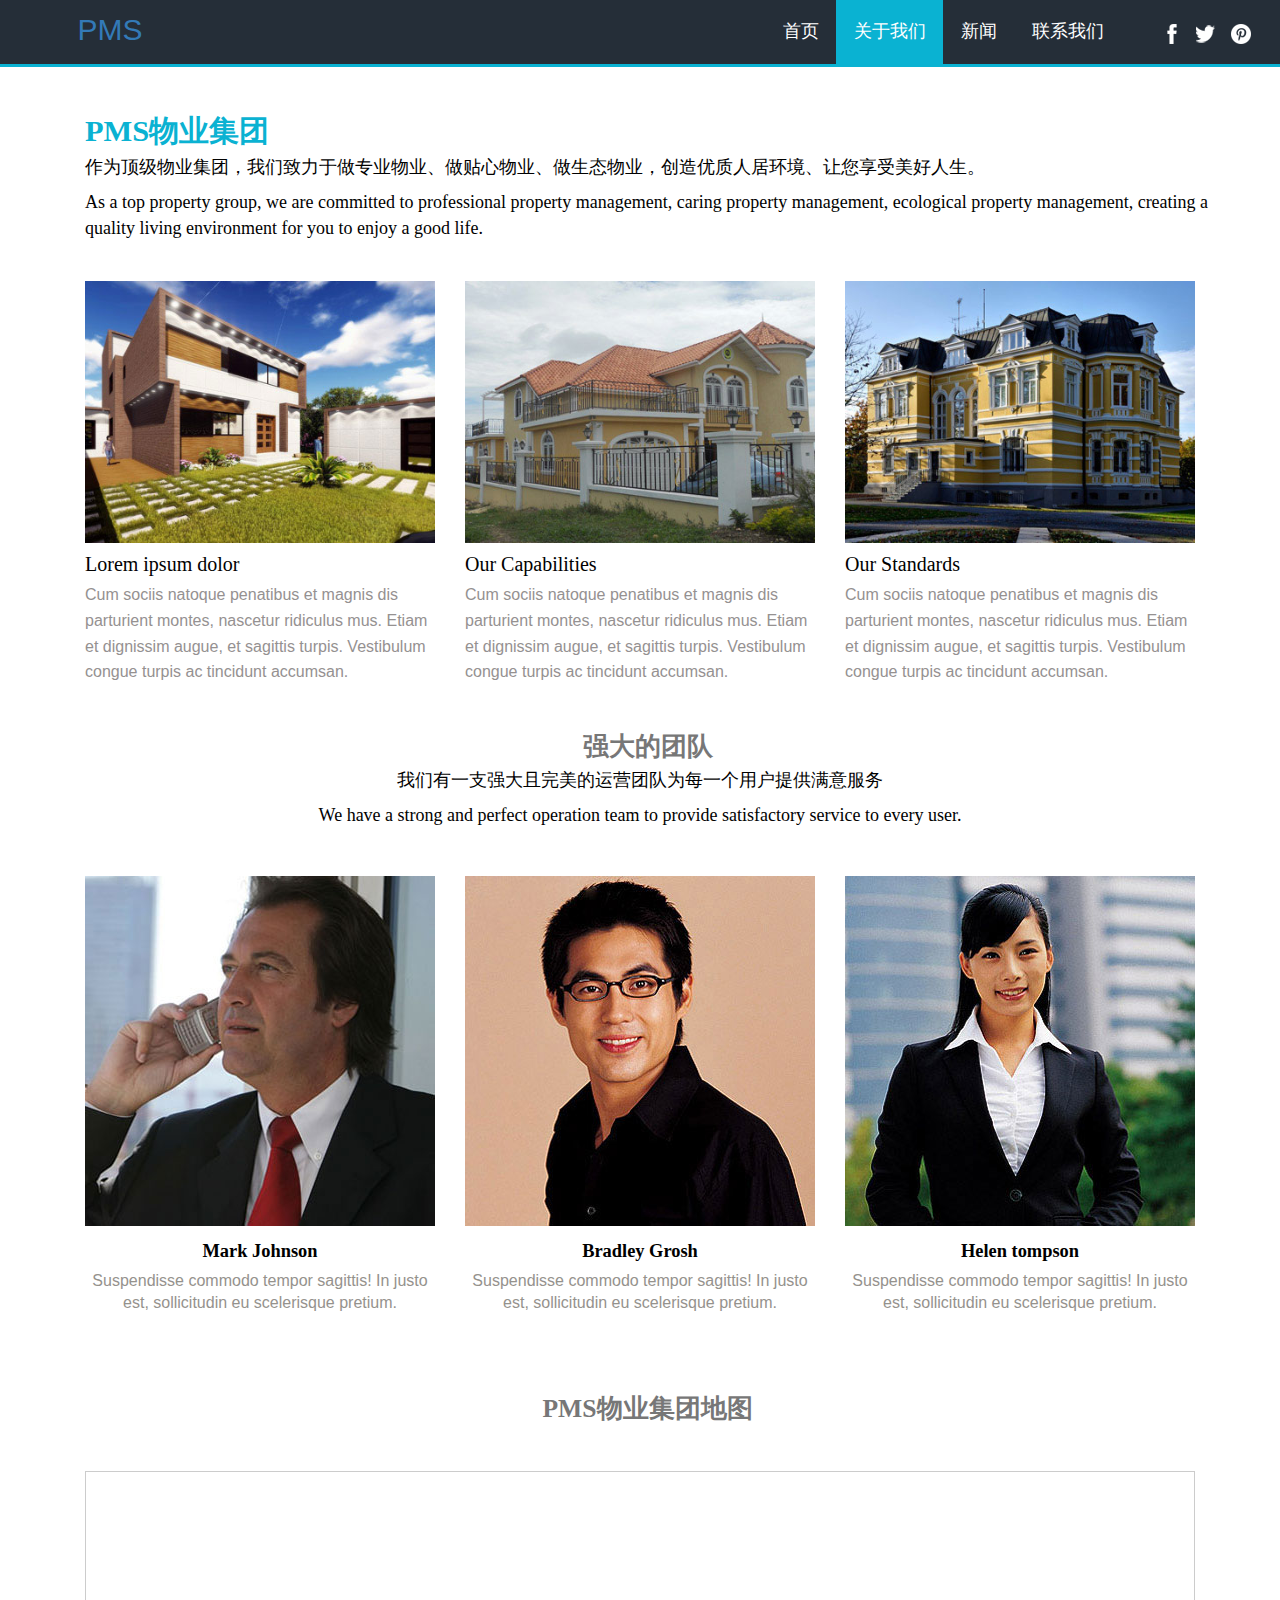
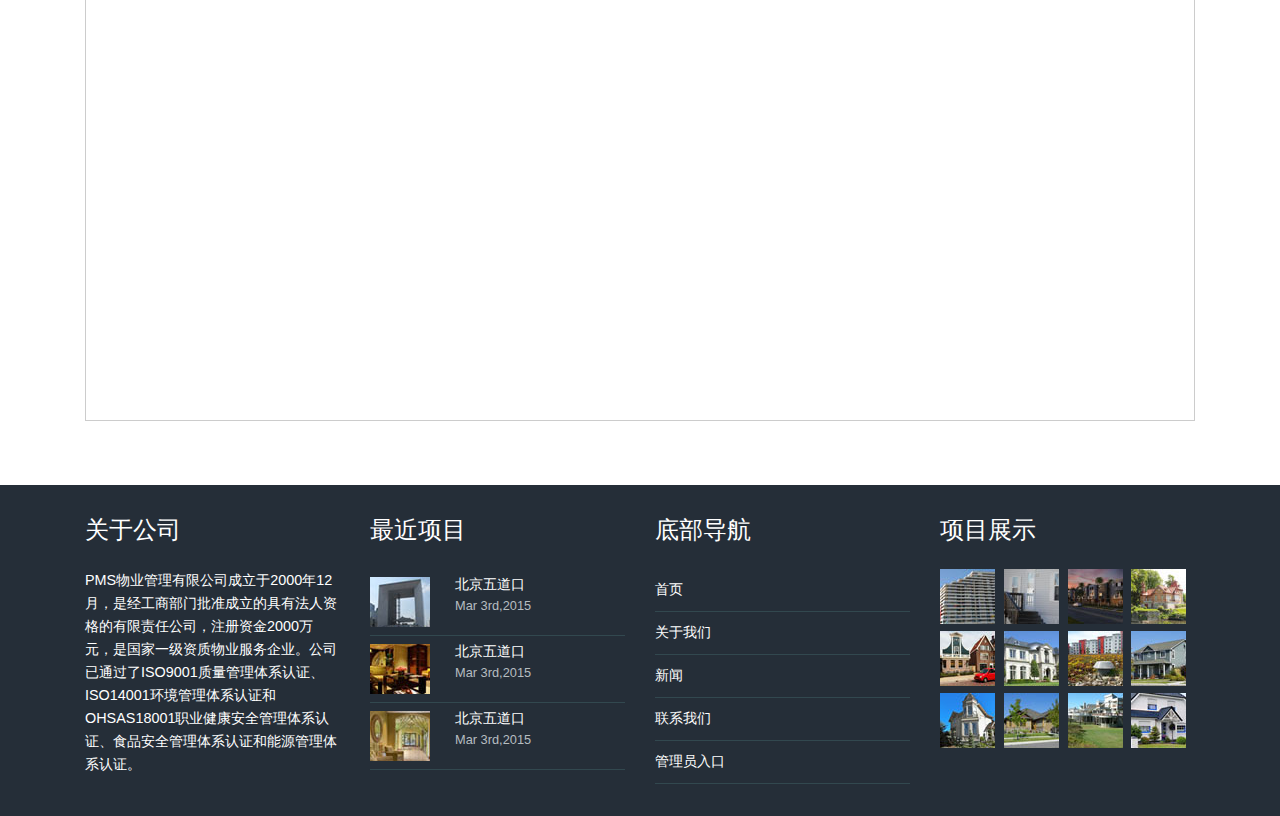
==== about.html @ 2207f685 "001" ====
<!DOCTYPE HTML>
<html>
<head>
<title>About</title>
<link href="css/bootstrap.css" rel="stylesheet" type="text/css" media="all">
<!-- jQuery (necessary for Bootstrap's JavaScript plugins) -->
<script src="js/jquery-1.11.0.min.js"></script>
<!-- Custom Theme files -->
<link href="css/style.css" rel="stylesheet" type="text/css" media="all"/>
<!-- Custom Theme files -->
<meta name="viewport" content="width=device-width, initial-scale=1">
<meta http-equiv="Content-Type" content="text/html; charset=utf-8" />
<script type="application/x-javascript"> addEventListener("load", function() { setTimeout(hideURLbar, 0); }, false); function hideURLbar(){ window.scrollTo(0,1); }>
</script>
<!-- start-smoth-scrolling -->
<script type="text/javascript" src="js/move-top.js"></script>
<script type="text/javascript" src="js/easing.js"></script>
<!--引用百度地图API-->

<script type="text/javascript" src="http://api.map.baidu.com/api?key=&v=1.1&services=true"></script>
	<script type="text/javascript">
			jQuery(document).ready(function($) {
				$(".scroll").click(function(event){		
					event.preventDefault();
					$('html,body').animate({scrollTop:$(this.hash).offset().top},1000);
				});
			});
	</script>
</head>
<body>
<!-- //end-smoth-scrolling -->
<!--header start here-->
<div class="header">
	<div class="container-fluid">
		<div class="header-main">
			<div class="logo">
				<a href="index.html"><h2>PMS</h2></a>
			</div>
			<div class="head-right">
				<div class="top-nav">
					<span class="menu"> <img src="images/icon.png" alt=""/></span>
					<ul class="res">
						<li><a href="index.html">首页</a></li>
						<li><a class="active" href="about.html">关于我们</a></li>
						<li><a href="blog.html">新闻</a></li>
						<li><a href="contact.html">联系我们</a></li>
						<div class="clearfix"> </div>
					</ul>
					<!-- script-for-menu -->
					<script>
                        $( "span.menu" ).click(function() {
                            $( "ul.res" ).slideToggle( 300, function() {
                                // Animation complete.
                            });
                        });
					</script>
					<!-- /script-for-menu -->
				</div>
				<div class="social">
					<ul >
						<li><a class="fa" href="#"> </a></li>
						<li><a class="tw" href="#"> </a></li>
						<li><a class="p" href="#"> </a></li>
					</ul>
				</div>
			</div>

			<div class="clearfix"> </div>
		</div>
	</div>
</div>
<!--header end here-->
<!--start-about-->
	<div class="about">
		<div class="container">
			<div class="about-main">
				<div class="about-top">
					<h3>PMS物业集团</h3>
					<h5>作为顶级物业集团，我们致力于做专业物业、做贴心物业、做生态物业，创造优质人居环境、让您享受美好人生。</h5>
					<h5>As a top property group, we are committed to professional property management, caring property management, ecological property management, creating a quality living environment for you to enjoy a good life.</h5>
					<p></p>
				</div>
				<div class="about-text">
					<div class="col-md-4 about-text-left">
						<a href="single.html"><img src="images/ultra.jpg" alt=""></a>
						<a href="single.html"><h5>Lorem ipsum dolor</h5></a>
						<p>Cum sociis natoque penatibus et magnis dis parturient montes, nascetur ridiculus mus. Etiam et dignissim augue, et sagittis turpis. Vestibulum congue turpis ac tincidunt accumsan.</p>
					</div>
					<div class="col-md-4 about-text-left">
						<a href="single.html"><img src="images/a2.jpg" alt=""></a>
						<a href="single.html"><h5>Our Capabilities</h5></a>
						<p>Cum sociis natoque penatibus et magnis dis parturient montes, nascetur ridiculus mus. Etiam et dignissim augue, et sagittis turpis. Vestibulum congue turpis ac tincidunt accumsan.</p>
					</div>
					<div class="col-md-4 about-text-left">
						<a href="single.html"><img src="images/a3.jpg" alt=""></a>
						<a href="single.html"><h5>Our Standards</h5></a>
						<p>Cum sociis natoque penatibus et magnis dis parturient montes, nascetur ridiculus mus. Etiam et dignissim augue, et sagittis turpis. Vestibulum congue turpis ac tincidunt accumsan.</p>
					</div>
					<div class="clearfix"> </div>
				</div>
			</div>
		</div>
	</div>
	<!--end-about-->
	<!--start-team-->
	<div class="team">
		<div class="container">
			<div class="team-main">
				<h3>强大的团队</h3>
				<h5>我们有一支强大且完美的运营团队为每一个用户提供满意服务</h5>
				<h5>We have a strong and perfect operation team to provide satisfactory service to every user.</h5>
				<div class="team-top">
					<div class="col-md-4 team-top-left">
						<img src="images/t1.jpg" src="">
						<div class="team-details">
							<h4>Mark Johnson</h4>
							<P>Suspendisse commodo tempor sagittis! In justo est, sollicitudin eu scelerisque pretium.</P>
						</div>
					</div>
					<div class="col-md-4 team-top-left">
						<img src="images/t2.jpg" src="">
						<div class="team-details">
							<h4>Bradley Grosh</h4>
							<P>Suspendisse commodo tempor sagittis! In justo est, sollicitudin eu scelerisque pretium.</P>
						</div>	
					</div>
					<div class="col-md-4 team-top-left">
						<img src="images/t3.jpg" src="">
						<div class="team-details">
							<h4>Helen tompson</h4>
							<P>Suspendisse commodo tempor sagittis! In justo est, sollicitudin eu scelerisque pretium.</P>							
						</div>	
					</div>
					<div class="clearfix"> </div>
				</div>
			</div>
		</div>
	</div>
	<!--end-team-->
<div class="team">
	<div class="container">
		<div class="team-main">
			<h3>PMS物业集团地图</h3>
			<div class="team-top">
				<div class="col-md-12 team-top-left">
					<!--百度地图容器-->
					<div style="width:100%;height:550px;border:#ccc solid 1px;" id="dituContent"></div>
<script type="text/javascript">
    //创建和初始化地图函数：
    function initMap(){
        createMap();//创建地图
        setMapEvent();//设置地图事件
        addMapControl();//向地图添加控件
    }

    //创建地图函数：
    function createMap(){
        var map = new BMap.Map("dituContent");
        //第1步：设置地图中心点，北京市
        var point = new BMap.Point(116.436946,39.930027);
        //第2步：初始化地图,设置中心点坐标和地图级别。
        map.centerAndZoom(point,17);
        //第3步：启用滚轮放大缩小
        window.map = map;//将map变量存储在全局
    }

    //地图事件设置函数：
    function setMapEvent(){

        map.enableScrollWheelZoom(true);
        //第4步：向地图中添加缩放控件
        map.setMapType(BMAP_PERSPECTIVE_MAP);     //修改地图类型为3D地图
        map.setCurrentCity("北京");
        var ctrlNav = new window.BMap.NavigationControl({
            anchor: BMAP_ANCHOR_TOP_LEFT,
            type: BMAP_NAVIGATION_CONTROL_LARGE
        });
        map.addControl(ctrlNav);
        //第5步：向地图中添加缩略图控件
        var ctrlOve = new window.BMap.OverviewMapControl({
            anchor: BMAP_ANCHOR_BOTTOM_RIGHT,
            isOpen: 1
        });
        map.addControl(ctrlOve);

        //第6步：向地图中添加比例尺控件
        var ctrlSca = new window.BMap.ScaleControl({
            anchor: BMAP_ANCHOR_BOTTOM_LEFT
        });
        map.addControl(ctrlSca);
        var markerArr = [
            { title: "名称：朝阳首府", point: "116.436946,39.930027", address: "北京市朝阳区朝阳首府", tel: "" },
            { title: "名称：烧酒胡同三号院", point: "116.436046,39.931827", address: "北京市朝阳区烧酒胡同三号院", tel: "" },
            { title: "名称：凯恒中心", point: "116.439246,39.929647", address: "北京市朝阳区凯恒中心", tel: "" },
        ];
        for (var i = 0; i < markerArr.length; i++) {
            var p0 = markerArr[i].point.split(",")[0];
            var p1 = markerArr[i].point.split(",")[1];
            var maker = addMarker(new window.BMap.Point(p0, p1), i);
            addInfoWindow(maker, markerArr[i], i);
        }
    }

    //地图控件添加函数：
    function addMapControl(){
        //向地图中添加缩放控件
        var ctrl_nav = new BMap.NavigationControl({anchor:BMAP_ANCHOR_TOP_LEFT,type:BMAP_NAVIGATION_CONTROL_LARGE});
        map.addControl(ctrl_nav);
        //向地图中添加缩略图控件
        var ctrl_ove = new BMap.OverviewMapControl({anchor:BMAP_ANCHOR_BOTTOM_RIGHT,isOpen:1});
        map.addControl(ctrl_ove);
        //向地图中添加比例尺控件
        var ctrl_sca = new BMap.ScaleControl({anchor:BMAP_ANCHOR_BOTTOM_LEFT});
        map.addControl(ctrl_sca);
    }
    function addMarker(point, index) {
        var myIcon = new BMap.Icon("http://api.map.baidu.com/img/markers.png",
            new BMap.Size(23, 25), {
                offset: new BMap.Size(10, 25),
                imageOffset: new BMap.Size(0, 0 - index * 25)
            });
        var marker = new BMap.Marker(point, { icon: myIcon });
        map.addOverlay(marker);
        return marker;
    }
    // 添加信息窗口
    function addInfoWindow(marker, poi) {
        //pop弹窗标题
        var title = '<div style="font-weight:bold;color:#CE5521;font-size:14px">' + poi.title + '</div>';
        //pop弹窗信息
        var html = [];
        html.push('<table cellspacing="0" style="table-layout:fixed;width:100%;font:12px arial,simsun,sans-serif"><tbody>');
        html.push('<tr>');
        html.push('<td style="vertical-align:top;line-height:16px;width:38px;white-space:nowrap;word-break:keep-all">地址:</td>');
        html.push('<td style="vertical-align:top;line-height:16px">' + poi.address + ' </td>');
        html.push('</tr>');
        html.push('</tbody></table>');
        var infoWindow = new BMap.InfoWindow(html.join(""), { title: title, width: 200 });

        var openInfoWinFun = function () {
            marker.openInfoWindow(infoWindow);
        };
        marker.addEventListener("click", openInfoWinFun);
        return openInfoWinFun;
    }
    initMap();//创建和初始化地图
</script>
				</div>
				<div class="clearfix"> </div>
			</div>
		</div>
	</div>
</div>
<!--footer start here-->
<div class="footer">
	<div class="container">
		<div class="footer-main">
			<div class="col-md-3 footer-grid">
				<h3>关于公司</h3>
				<p>PMS物业管理有限公司成立于2000年12月，是经工商部门批准成立的具有法人资格的有限责任公司，注册资金2000万元，是国家一级资质物业服务企业。公司已通过了ISO9001质量管理体系认证、ISO14001环境管理体系认证和OHSAS18001职业健康安全管理体系认证、食品安全管理体系认证和能源管理体系认证。</p>
			</div>
			<div class="col-md-3 footer-grid">
				<h3>最近项目</h3>
				<div class="ftr-sub-gd">
					<div class="col-md-4 ftr-gd2-img">
						<a href="#"><img src="images/s1.jpg" alt=""></a>
					</div>
					<div class="col-md-8 ftr-gd2-text">
						<a href="#"><h4>北京五道口</h4></a>
						<a href="#"><p>Mar 3rd,2015</p></a>
					</div>
					<div class="clearfix"> </div>
				</div>
				<div class="ftr-sub-gd">
					<div class="col-md-4 ftr-gd2-img">
						<a href="#"><img src="images/s2.jpg" alt=""></a>
					</div>
					<div class="col-md-8 ftr-gd2-text">
						<a href="#"><h4>北京五道口</h4></a>
						<a href="#"><p>Mar 3rd,2015</p></a>
					</div>
					<div class="clearfix"> </div>
				</div>
				<div class="ftr-sub-gd">
					<div class="col-md-4 ftr-gd2-img">
						<a href="#"><img src="images/s3.jpg" alt=""></a>
					</div>
					<div class="col-md-8 ftr-gd2-text">
						<a href="#"><h4>北京五道口</h4></a>
						<a href="#"><p>Mar 3rd,2015</p></a>
					</div>
					<div class="clearfix"> </div>
				</div>
			</div>
			<div class="col-md-3 footer-grid">
				<h3>底部导航</h3>
				<ul>
					<li><a href="index.html">首页</a></li>
					<li><a href="about.html">关于我们</a></li>
					<li><a href="blog.html">新闻</a></li>
					<li><a href="contact.html">联系我们</a></li>
					<li><a href="login.html">管理员入口</a></li>
				</ul>
			</div>
			<div class="col-md-3 footer-grid">
				<h3>项目展示</h3>
				<div class="ftr-gd4-img">
					<div class="col-md-3 ftr-gd4-1"><a href="#"><img src="images/f1.jpg" alt=""></a></div>
					<div class="col-md-3 ftr-gd4-1"><a href="#"><img src="images/f2.jpg" alt=""></a></div>
					<div class="col-md-3 ftr-gd4-1"><a href="#"><img src="images/f3.jpg" alt=""></a></div>
					<div class="col-md-3 ftr-gd4-1"><a href="#"><img src="images/f4.jpg" alt=""></a></div>
					<div class="clearfix"> </div>
				</div>
				<div class="ftr-gd4-img">
					<div class="col-md-3 ftr-gd4-1"><a href="#"><img src="images/f5.jpg" alt=""></a></div>
					<div class="col-md-3 ftr-gd4-1"><a href="#"><img src="images/f6.jpg" alt=""></a></div>
					<div class="col-md-3 ftr-gd4-1"><a href="#"><img src="images/f7.jpg" alt=""></a></div>
					<div class="col-md-3 ftr-gd4-1"><a href="#"><img src="images/f8.jpg" alt=""></a></div>
					<div class="clearfix"> </div>
				</div>
				<div class="ftr-gd4-img">
					<div class="col-md-3 ftr-gd4-1"><a href="#"><img src="images/f9.jpg" alt=""></a></div>
					<div class="col-md-3 ftr-gd4-1"><a href="#"><img src="images/f10.jpg" alt=""></a></div>
					<div class="col-md-3 ftr-gd4-1"><a href="#"><img src="images/f11.jpg" alt=""></a></div>
					<div class="col-md-3 ftr-gd4-1"><a href="#"><img src="images/f12.jpg" alt=""></a></div>
					<div class="clearfix"> </div>
				</div>
			</div>
			<div class="clearfix"> </div>
		</div>
	</div>
</div>
<!--footer end here-->
</body>
</html>
---- css/style.css ----
h4, h5, h6,
h1, h2, h3 {margin-top: 0;}
ul, ol {margin: 0;}
p {margin: 0;}
html, body{
  font-family: '微软雅黑 Light', sans-serif;
   font-size: 100%;
   background:#fff; 
}
a:hover {
  transition: 0.5s all;
  -webkit-transition: 0.5s all;
  -moz-transition: 0.5s all;
  -o-transition: 0.5s all;
}
/*--header start here--*/
.header {
  background: #252e38;
  border-bottom: 3px solid #0ab2d2;
}
.logo {
  float: left;

  margin: 0.8em 0em 0em 0em;
    padding-left: 5%;
}
.head-right {
  float: right;
  width: 40%;
}
.top-nav {
  float: left;
}
.top-nav ul {
	padding:0px;
  list-style: none;
}
.top-nav ul li {
  display: inline-block;
  float: left;
}
.top-nav ul li a {
  font-size: 1.1em;
  font-weight: 400;
  color: #fff;
  text-decoration: none;
  padding: 1.1em 1em;
  font-family: '微软雅黑 Light', serif;
  display:block;
}
.top-nav ul li a:hover,.top-nav ul li a.active{
	background:#0ab2d2;
}
span.menu{
	display:none;
}
.social {
  float: left;
}
.social ul {
  margin: 1.5em 0em 0em 0em;
  list-style: none;
}
.social ul li {
  display: inline-block;
  margin: 0px 10px 0px 0px;
}
.social ul li a {
  background: url(../images/social-sprit.png)no-repeat;
  width: 20px;
  height: 20px;
  display: inline-block;
}
.social ul li a.fa {
  background-position: 5px 0px;
}
.social ul li a.tw {
  background-position: -18px 0px;
}
.social ul li a.p {
  background-position: -39px 0px;
}
.social ul li a.fa:hover {
  background-position: 5px -25px;
}
.social ul li a.tw:hover {
  background-position: -18px -25px;
}
.social ul li a.p:hover {
  background-position: -39px -25px;
}
/*--search--*/
.search-box {
  position: relative;
  margin-top: 1.8em;
}
.sb-search {
  position: absolute;
  right: 0%;
  top: 0%;
  width: 0%;
  min-width: 42px;
  height: 40px;
  float: right;
  overflow: hidden;
  -webkit-transition: width 0.3s;
  -moz-transition: width 0.3s;
  transition: width 0.3s;
  -webkit-backface-visibility: hidden;
  z-index: 999;
}
.sb-search-input {
  position: absolute;
  top: 2.5px;
  right: 6px;
  border: none;
  outline: none;
  background: #0ab2d2;
  width: 85%;
  height: 35px;
  margin: 0;
  z-index: 10;
  padding: 5px 15px;
  font-size: 13px;
  color: #ffffff;
  border-radius: 50px;
  -webkit-border-radius: 50px;
	-moz-border-radius: 50px;
	-o-border-radius: 50px;
  font-family: 'Lora', serif;
}
.sb-search-input::-webkit-input-placeholder {
	color: #ffffff;
}
.sb-search-input:-moz-placeholder {
	color: #ffffff;
}
.sb-search-input::-moz-placeholder {
	color: #efb480;
}
.sb-search-input:-ms-input-placeholder {
	color: #ffffff;
}
.sb-icon-search,.sb-search-submit  {
	width:30px;
	height:40px;
	display: block;
	position: absolute;
	right: 5px;
    top: -22%;
	padding: 0;
	margin: 0;
	line-height:71px;
	text-align: center;
	cursor: pointer;
}
.sb-search-submit {
	background: url('../images/search.png') no-repeat -7px 10px;
	-ms-filter: "progid:DXImageTransform.Microsoft.Alpha(Opacity=0)"; /* IE 8 */
    filter: alpha(opacity=0); /* IE 5-7 */
    color: transparent;
	border: none;
	outline: none;
	z-index: -1;
	-webkit-appearance: none;
}
.sb-icon-search {
    background:url('../images/search.png') no-repeat 3px 10px;
	z-index: 90;
	width: 40px;
	height: 51px;
	border-radius: 50px;
}
/* Open state */
.sb-search.sb-search-open,.no-js .sb-search {
	width:35%;
}
.sb-search.sb-search-open .sb-icon-search,.no-js .sb-search .sb-icon-search {
	background:  url('../images/search.png') no-repeat 3px 10px;
	color: #fff;
	z-index: 11;
}
.sb-search.sb-search-open .sb-search-submit,.no-js .sb-search .sb-search-submit {
	z-index: 90;
}
.copyrights{text-indent:-9999px;height:0;line-height:0;font-size:0;overflow:hidden;}
/*--search--*/
/*--header end here--*/
/*--banner start here--*/
.banner {
  background: url(../images/ban.jpg)no-repeat;
  min-height: 700px;
  background-size: cover;
}
.banner-main {
  padding: 14em 0em 0em 0em;
  text-align: center;
  position: relative;
}
.banner-main h3 {
  font-size: 4em;
  font-weight: 500;
  color: #fff;
  font-family: '微软雅黑 Light', serif;
}
.banner-main p {
  font-size: 1.8em;
  font-weight: 600;
  color: #0ab2d2;
  font-family: 'Lora', serif;
  font-style: italic;
}
.bann-btn {
  float:center;
  margin: 2em 0em 0em 0em;
}
.bann-btn a {
  background: #0ab2d2;
  font-size: 1em;
  color: #fff;
  padding: 0.5em 1.5em;
  border-radius: 6px;
  -webkit-border-radius: 6px;
	-moz-border-radius: 6px;
	-o-border-radius: 6px;
  text-decoration: none;
  font-family: 'Lora', serif;
}
.bann-btn a:hover {
	background:#ffffff;
	color:#000;
}
.banner-strip {
  background: #0ab2d2;
  padding: 1.5em 0em 1.5em 0em;
}
.banner-strip h3 {
  font-size: 1.5em;
  font-weight: 400;
  color: #fff;
  display: inline-block;
  float: left;
  font-family: 'Lora', serif;
  margin: 0.2em 0em 0em 0em;
}
.bann-strip-btn {
  float: right;
}
.bann-strip-btn a {
  background: #252e38;
  font-size: 1em;
  color: #fff;
  padding: 0.5em 1.5em;
  border-radius: 6px;
  -webkit-border-radius: 6px;
	-moz-border-radius: 6px;
	-o-border-radius: 6px;
  text-decoration: none;
  font-family: 'Lora', serif;
}
.bann-strip-btn a:hover {
	background:#ffffff;
	color:#000;
}
/*--- slider-css --*/
.slider {
	position: relative;
}
.rslides {
  position: relative;
  list-style: none;
  overflow: hidden;
  width: 100%;
  padding: 0;
  margin: 0;
  }
.rslides li {
  -webkit-backface-visibility: hidden;
  position: absolute;
  display: none;
  width: 100%;
  left: 0;
  top: 0;
  }
.rslides li:first-child {
  position: relative;
  display: block;
  float: left;
  }
.rslides img {
  display: block;
  height: auto;
  float: left;
  width: 100%;
  border: 0;
  }


span.bg-small {
	background: rgba(0, 0, 0, 0.39);
	display: block;
	width: 40%;
	height: 48px;
	position: absolute;
	top: 83px;
	left: -40px;
}
span.bg-large {
	background: rgba(0, 0, 0, 0.39);
	display: block;
	width: 60%;
	height: 70px;
	position: absolute;
	top: 194px;
	left: -40px;
}

a.morebtn{
	background:#3D3D3D;
	padding:0.8em 0;
	display:block;
	font-size:0.875em;
	text-transform:uppercase;
	color:#FFF;
	width:20%;
	margin:0 auto;
	transition:0.5s all ease;
	-webkit-transition:0.5s all ease;
	-moz-transition:0.5s all ease;
	-o-transition:0.5s all ease;
	-ms-transition:0.5s all ease;
}
a.morebtn:hover{
	background:#585686;
}
.callbacks_nav {
    position: absolute;
  -webkit-tap-highlight-color: rgba(0,0,0,0);
  top: 85.5%;
  left: -15%;
  opacity: 0.7;
  z-index: 3;
  text-indent: -9999px;
  overflow: hidden;
  text-decoration: none;
  height: 48px;
  width: 45px;
  background: url("../images/4.png") no-repeat left top;
  margin-top: -45px;
  border-radius: 100%;
}
.callbacks_nav.next {
  left: auto;
background:url("../images/3.png") no-repeat left top;
  right: -15%;
 }
/*--banner end here--*/
/*--banner strip start here--*/
/* Shutter Out Horizontal */
.hvr-shutter-out-horizontal {
  display: inline-block;
  vertical-align: middle;
  -webkit-transform: translateZ(0);
  transform: translateZ(0);
  -webkit-backface-visibility: hidden;
  backface-visibility: hidden;
  position: relative;
  -webkit-transition-property: color;
  transition-property: color;
  -webkit-transition-duration: 0.3s;
  transition-duration: 0.3s;
}
.hvr-shutter-out-horizontal:before {
  content: "";
  position: absolute;
  z-index: -1;
  top: 0;
  bottom: 0;
  left: 0;
  right: 0;
  background: #fff;
  border-radius: 5px;
  -webkit-transform: scaleX(0);
  transform: scaleX(0);
  -webkit-transform-origin: 50%;
  transform-origin: 50%;
  -webkit-transition-property: transform;
  transition-property: transform;
  -webkit-transition-duration: 0.3s;
  transition-duration: 0.3s;
  -webkit-transition-timing-function: ease-out;
  transition-timing-function: ease-out;
}
.hvr-shutter-out-horizontal:hover, .hvr-shutter-out-horizontal:focus, .hvr-shutter-out-horizontal:active {
  color: white;
}
.hvr-shutter-out-horizontal:hover:before, .hvr-shutter-out-horizontal:focus:before, .hvr-shutter-out-horizontal:active:before {
  -webkit-transform: scaleX(1);
  transform: scaleX(1);
}
/*--banner strip end here--*/
/*--services start here--*/
.services-top {
  text-align: center;
  padding: 2em 0em 0em 0em;
}
.row {
  padding: 2em 0em 0em 0em;
  border-bottom: 1px solid #e1e1e1;
}
.thumbnail {
  border: none;
  padding: 0px;
}
.thumbnail .caption {
  padding: 0px;
  color: #333;
}
.caption p {
  margin: 0em 0 0.5em 0;
  color: #95928d;
  font-size: 16px;
}
.caption a h3 {
  color: #000;
  margin: 0.4em 0em 0.25em 0em;
  font-size: 20px;
  font-weight: 700;
  line-height: 1em;
  font-family: 'Lora', serif;
  text-decoration:none;
}
.caption a {
	text-decoration:none;
}
.caption h3:hover {
	color: #0ab2d2;
}
.services-top h3 {
  font-size: 2em;
  font-weight: 600;
  color: #484848;
  margin: 0px 0px 0px 0px;
 font-family: 'Lora', serif;
}
.services-top p {
  font-size: 1.2em;
  font-weight: 400;
  color: #95928d;
  font-family: 'Lora', serif;
  font-style: italic;
}
/*--services end here--*/
/*--features start here--*/
.features {
  padding: 2.5em 0em 3em 0em;
}
.features-top {
  text-align: center;
  padding: 0em 0em 3em 0em;
}
.features-top h3 {
  font-size: 2em;
  font-weight: 600;
  color: #484848;
  margin: 0px 0px 0px 0px;
  font-family: 'Lora', serif;
}
.features-top p {
  font-size: 1.2em;
  font-weight: 400;
  color: #95928d;
  font-family: 'Lora', serif;
  font-style: italic;
}
.featu-right {
  padding: 1.5em 0em 0em 0em;
}
.featu-right h3 {
  font-size: 1.5em;
  font-weight: 500;
  color: #000;
  margin: 0px 0px 7px 0px;
  font-family: 'Lora', serif
}
.featu-right p {
  font-size: 1em;
  font-weight: 400;
  color: #95928d;
  line-height: 1.6em;
}
.featu-btn {
  margin: 1em 0em 0em 0em;
}
.featu-btn  a {
  font-size: 1.1em;
  font-weight: 400;
  color: #0ab2d2;
  text-decoration: underline;
}
.featu-btn  a:hover {
  color: #777;	
   text-decoration: none;
}
/*--features end here--*/
/*--effect start here--*/
.effet-main {
  padding: 2em 0em 2em 0em;
  border-bottom: 1px solid #e1e1e1;
  border-top: 1px solid #e1e1e1;
}
.effec-top {
  text-align: center;
  padding: 0em 0em 3em 0em;
}
.effec-top h3 {
  font-size: 2em;
  font-weight: 600;
  color: #484848;
  margin: 0px 0px 0px 0px;
  font-family: 'Lora', serif;
}
.effec-top p {
  font-size: 1.2em;
  font-weight: 400;
  color: #95928d;
  font-family: 'Lora', serif;
  font-style: italic;
}
.effec-left {
  padding: 1.5em 0em 0em 0em;
}
.effec-left h3 {
  font-size: 1.5em;
  font-weight: 500;
  color: #000;
  margin: 0px 0px 7px 0px;
  font-family: 'Lora', serif
}
.effec-left p {
  font-size: 1em;
  font-weight: 400;
  color: #95928d;
  line-height: 1.6em;
}
.effec-btn a {
  font-size: 1.1em;
  font-weight: 400;
  color: #0ab2d2;
  text-decoration: underline;
}
.effec-btn a:hover {
  color: #777;
  text-decoration: none;
}
.effec-btn {
  margin: 1em 0em 0em 0em;
}
/*--effect end here--*/
/*--project start here--*/
.project-top {
  text-align: center;
  padding: 0em 0em 3em 0em;
}
.project-top h3 {
  font-size: 2em;
  font-weight: 600;
  color: #484848;
  margin: 0px 0px 0px 0px;
  font-family: 'Lora', serif;
}
.project-top p {
  font-size: 1.2em;
  font-weight: 400;
  color: #95928d;
  font-family: 'Lora', serif;
  font-style: italic;
}
.project-main {
  padding: 2em 0em 2em 0em;
  border-bottom: 1px solid #e1e1e1;
}
.project-details {
  text-align: center;
}
.project-details h4 {
  font-size: 1.2em;
  font-weight: 400;
  color: #000;
  margin: 6px 0px 5px 0px;
}
.project-details p {
  font-size: 1em;
  font-weight: 400;
  color: #95928d;
}
/*--light-box--*/
.project-eff:hover span.rollover1 {
	background: url(../images/plus.png) center no-repeat rgba(11, 10, 9, 0.66);
	cursor: pointer;
	height: 250px;
	width: 255px;
	display: block;
	position: absolute;
	z-index: -9999px;
	-webkit-transition: all 0.3s ease-out;
	-moz-transition: all 0.3s ease-out;
	-ms-transition: all 0.3s ease-out;
	-o-transition: all 0.3s ease-out;
	transition: all 0.3s ease-out;
}

.project-eff{
	-webkit-transition: all 0.3s ease-out;
	-moz-transition: all 0.3s ease-out;
	-ms-transition: all 0.3s ease-out;
	-o-transition: all 0.3s ease-out;
	transition: all 0.3s ease-out;
	position:relative;
}

/*--project end here--*/
/*--clients start here--*/
.clients-main {
  padding: 2em 0em 4em 0em;
}
.clients-top {
  text-align: center;
  padding: 0em 0em 3em 0em;
}
.clients-top  h3 {
  font-size: 2em;
  font-weight: 600;
  color: #484848;
  margin: 0px 0px 0px 0px;
  font-family: 'Lora', serif;
}
.clients-top p {
  font-size: 1.2em;
  font-weight: 400;
  color: #95928d;
  font-family: 'Lora', serif;
  font-style: italic;
}
span.clien-hding {
  font-weight: 400;
  font-size: 1em;
}
span.heart-beet {
  background:#95928d;
  width: 370px;
  height: 1px;
  display: inline-block;
  margin: 15px 0px 5px 0px;
}
.clients-bottom {
  text-align: center;
}
.clients-bottom p{
	font-size:1em;
	font-weight:400;
	color: #95928d;
	line-height:1.6em;
	width:80%;
	margin:0 auto;
}
.clients-bottom h4 {
  font-size: 1.2em;
  font-weight: 600;
  color: #000;
  margin: 0px;
  font-family: 'Lora', serif;
}
/**--**/
.slider1 {
	position: relative;
}
.rslides1 {
  position: relative;
  list-style: none;
  overflow: hidden;
  width: 100%;
  padding: 0;
  margin: 0;
  }
.rslides1 li {
  -webkit-backface-visibility: hidden;
  position: absolute;
  display: none;
  width: 100%;
  left: 0;
  top: 0;
  }
.rslides1 li:first-child {
  position: relative;
  display: block;
  float: left;
  }
.rslides1 img {
  display: block;
  height: auto;
  float: left;
  width: 100%;
  border: 0;
  }
.callbacks_tabs a:after {
	content: "\f111";
	font-size: 0;
	font-family: FontAwesome;
	visibility: visible;
	display: block;
	height: 18px;
	width: 18px;
	display: inline-block;
	border: 2px solid #fff;
	border-radius: 19px;
}
.callbacks_tabs a:before {
	content: "\f111";
	font-size: 0;
	font-family: FontAwesome;
	visibility: visible;
	display: block;
	height: 17px;
	width: 1.5px;
	background: #FFF;
	position: absolute;
	left: 57px;
}
.callbacks_here a:after{
	background:#A67C52;
}
.callbacks_tabs li:nth-child(1) a:before{
	content:none;
}
.callbacks_tabs a{
	visibility:hidden;
}
.callbacks_tabs li{
	display:block;
}
ul.callbacks_tabs.callbacks1_tabs {
	position: absolute;
	bottom: 14px;
	z-index: 999;
	right:19px;
	top:300px;
}
/*--clients end here--*/
/*--purchase start here--*/
.purchase-left h3 {
  font-size: 1.5em;
  font-weight: 600;
  color: #fff;
  margin: 0px 0px 5px 0px;
}
.purchase {
  background: #0ab2d2;
  padding: 2em 0em 2em 0em;
}
/*--
.purchase-left a p {
  font-size: 1.2em;
  font-weight: 400;
  color: #fff;
  font-style: italic;
  font-family: 'Lora', serif;
  text-decoration: underline;
}
**/
.purchase-left a{
  font-size: 1.2em;
  font-weight: 400;
  color: #fff;
  font-style: italic;
  font-family: 'Lora', serif;
  text-decoration: underline;
}
.purchase-left a:hover{
 text-decoration:none;
}
.purchase-left {
  float: left;
}
.purchase-right a {
  background: #252e38;
  font-size: 1em;
  color: #fff;
  padding: 0.5em 1.5em;
  border-radius: 5px;
  -webkit-border-radius: 5px;
	-moz-border-radius: 5px;
	-o-border-radius: 5px;
  text-decoration: none;
  font-family: 'Lora', serif;
}
.purchase-right a:hover {
  background: #fff;
  color:#000;
  text-decoration: none;
}
.purchase-right {
  float: right;
  margin: 1em 0em 0em 0em;
}
/*--purchase end here--*/
/*--footer start here--*/
.footer {
  background: #252e38;
}
.footer-main {
  padding: 2em 0em 2em 0em;
}
.footer-grid h3 {
  font-size: 1.5em;
  font-weight: 400;
  color: #fff;
  margin: 0px 0px 25px 0px;
}
.footer-grid  p {
  font-size: 0.9em;
  font-weight: 400;
  color: #fff;
  line-height: 1.6em;
}
.footer-grid a p {
  font-size: 0.8em;
  font-weight: 400;
  color: #b6bdc0;
  line-height: 1.6em;
  text-decoration:none;
}
.footer-grid a p:hover {
	color:#fff
}
.ftr-sub-gd {
  padding: 0.5em 0em 0.5em 0em;
  border-bottom: 1px solid #32484f;
}
.ftr-gd2-img {
  padding: 0px;
}
.ftr-gd2-text h4 {
  font-size: 0.9em;
  font-weight: 400;
  color: #fff;
  margin: 0px 0px 3px 0px;
}
.ftr-gd2-text a:hover{
  text-decoration:none;
}
.ftr-gd2-text h4:hover {
   color: #0ab2d2;
}
.ftr-gd2-text {
  padding: 0px;
}
.footer-grid ul {
  padding: 0px;
  list-style:none;
}
.footer-grid ul li {
  display: block;
  padding: 0.6em 0em 0.6em 0em;
  border-bottom: 1px solid #32484f;
}
.footer-grid ul li  a {
  font-size: 0.9em;
  font-weight: 400;
  color: #fff;
  margin: 0px;
}
.footer-grid ul li  a:hover {
  text-decoration:none;
   color: #0ab2d2;
}
.ftr-gd4-1 {
  padding: 0px;
}
.ftr-gd4-img {
  margin: 0px 0px 7px 0px;
}
/*--footer end here--*/
/*--copy right start here--*/
.copy-left {
  float: left;
}
.copy-right {
  float: right;
}
.copy-right ul {
  padding: 0px;
  list-style:none;
}
.copy-right ul li {
  display: inline-block;
  margin: 0px 5px 0px 5px;
}
.copy-right ul li a {
  font-size: 1em;
  font-weight: 400;
  color: #fff;
  text-decoration: none;
}
.copy-right ul li a:hover {
  color: #000;	
  text-decoration: none;
}
.copyright {
  background: #0ab2d2;
  padding: 1em 0em 1em 0em;
}
.copy-left p {
  font-size: 1em;
  font-weight: 400;
  color: #fff;
}
.copy-left p a{
  font-size: 1em;
  font-weight: 400;
  color:#000;
}
.copy-left p a:hover{
	color:#fff;
	text-decoration: none;
}
/*--copy right end here--*/
/*--start-about--*/
.about {
	  padding: 3em 0px 2em 0px;
}	
.about-top {
  padding: 0px 0px 0px 15px;
}
.about-top h3{
	font-size: 1.9em;
	color:#0ab2d2;
	font-weight: 600;
	margin: 0px 0px 0px 0px;
	text-align: left;
	font-family: '微软雅黑 Light', serif;
}
.about-top h5{
  font-size: 18px;
  font-weight: 400;
  line-height: 1.4em;
  margin: 7px 0px 10px 0px;
  color: #010101;
  font-family: '微软雅黑 Light', serif;
}
.about-top p {
  font-size: 16px;
  line-height: 1.6em;
  color: #959191;
  margin: 4px 0px 0px 0px;
}
.about-text-left a h5 {
  font-size: 20px;
  font-weight: 400;
  line-height: 1.4em;
  margin: 7px 0px 0px 0px;
  color: #010101;
  font-family: '微软雅黑 Light', serif;
  text-decoration:none;
}
.about-text-left a:hover {
	text-decoration:none;
}
.about-text-left h5:hover {
	color:#0ab2d2;
}
.about-text-left p {
	font-size: 16px;
	line-height: 1.6em;
	color: #959191;
	margin: 4px 0px 0px 0px;
}
.about-text-left img{
	width:100%;
}
.about-text {
	margin-top: 2.5em;
}
/*--end-about--*/
/*--start-team--*/
.team-main h3{
	font-size: 1.6em;
	color:#777;
	font-weight: 600;
	margin: 0px 0px 0px 15px;
	font-family: '微软雅黑 Light', serif;
}
.team-main h5{
    font-size: 18px;
    font-weight: 400;
    line-height: 1.4em;
    margin: 7px 0px 10px 0px;
    color: #010101;
    font-family: '微软雅黑 Light', serif;
}
.team-main{
	text-align:center;
}
.team {
  padding: 1em 0px 4em 0px;
}
.team-top {
	margin-top: 3em;
}
.team-details h4 {
	font-size: 1.15em;
	font-weight: 700;
	color: #000;
	margin: 0;
	font-family: 'Lora', serif;
}
.team-details p {
	color: #95928d;
	font-size: 16px;
	font-weight: 500;
	margin-top: 8px;
	width: 100% !important;
}
.team-details {
	margin-top: 15px;
}
/*--end-team--*/
/*--blog start here--*/
.blog {
  padding: 3em 0em 2em 0em;
}
.blog-top {
  text-align: center;
  padding: 0em 0em 2em 0em;
}
.blog-top h3 {
  font-size: 1.9em;
  font-weight: 600;
  color: #0ab2d2;
  font-family: '微软雅黑 Light', serif;
}
.blog-top p {
  font-size: 1em;
  font-weight: 400;
  color: #979191;
  line-height: 1.6em;
  width: 70%;
  margin: 0 auto;
}
.blog-detail a h3 {
  font-size: 1.4em;
  font-weight: 700;
  color: #000;
  padding: 6px 0px 9px 0px;
  font-family: 'Lora', serif;
  text-decoration:none;
}
.blog-detail a:hover {
	text-decoration:none;
}
.blog-detail a h3:hover {
	color: #0ab2d2;
	text-decoration:none;
}
.blog-detail h4 {
  font-size: 1em;
  font-weight: 400;
  color: #999;
}
.blog-detail h4 a {
  font-size: 1em;
  font-weight: 400;
  color: #999;
}
.blog-detail h4 a:hover {
	color: #000;
	text-decoration:none;
}
span.blog-clr {
  color: #0ab2d2;
  font-weight: 700;
}
.blog-detail p {
  font-size: 1em;
  font-weight: 400;
  color:#95928d;
  line-height: 1.6em;
  width: 90%;
}
.blog-btn {
  margin: 1em 0em 0em 0em;
}
.blog-btn a {
  color: #0ab2d2;
  text-decoration: underline;
  font-size: 1em;
  font-weight: 400;
}
.blog-btn a:hover {
	color:#000;
	text-decoration:none;
}
.blog-cate ul {
  padding: 0px;
  list-style: none;
}
.blog-cate ul li {
  display: block;
  margin: 10px 0px 10px 0px;
  padding: 0px 0px 10px 0px;
  border-bottom: 1px dashed #999;
}
.blog-cate ul li a{
  font-size: 0.9em;
  font-weight: 400;
  color: #000;
  text-decoration:none;
}
.blog-cate ul li a:hover{
	text-decoration:none;
	color:#0ab2d2;
}
.blog-cate h3 {
  font-size: 1.5em;
  font-weight: 600;
  color: #000;
  margin: 0px 0px 16px 0px;
}
.blog-post h3 {
  font-size: 1.5em;
  font-weight: 600;
  color: #000;
  margin: 0px 0px 16px 0px;
}
.blog-cate {
  margin: 0em 0em 2em 0em;
}
.blog-grids {
  margin: 0em 0em 3em 0em;
}
.blog-detail {
  padding: 15px;
  box-shadow: 0 2px 7px 1px rgba(144, 133, 133, 0.56);
  border-radius: 0px 0px 3px 3px;
  -webkit-border-radius: 0px 0px 3px 3px;
	-moz-border-radius: 0px 0px 3px 3px;
	-o-border-radius: 0px 0px 3px 3px;
}
.blog-para p {
  font-size: 1em;
  font-weight: 400;
  color: #999;
  line-height: 1.6em;
  margin: 12px 0px 0px 0px;
}
/*--blog end here--*/
/*--single page start here--*/
.mag-single h3 {
	font-size: 25px;
	font-weight: 500;
	color: #000;
	margin: 0px 0px 10px 0px;
}
.mag-single p {
	font-size: 15px;
	font-weight: 400;
	color: #000;
	line-height: 1.8em;
	margin: 10px 0px;
}
.single-commemts {
  background: #fff;
  padding: 14px;
  box-shadow: 0 2px 7px 1px rgba(144, 133, 133, 0.56);
  border-radius: 5px;
  -webkit-border-radius: 5px;
	-moz-border-radius: 5px;
	-o-border-radius: 5px;
}
.user-comment a h4 {
	font-size: 20px;
	font-weight: 500;
	color: #000;
	margin: 0px 0px 10px 0px;
}
.user-comment a{
	text-decoration:none;
}
.user-comment a h4:hover {
	text-decoration:none;
	color:#0ab2d2;
}
.user-comment p{
	font-size: 16px;
	font-weight: 500;
	color: #979191;
	line-height:1.4em;
	margin:10px 0px 0px 0px
}
a.comme {
	font-size: 13px;
	font-weight: 400;
	color: #000;
	text-decoration:none;
}
a.comme:hover{
	color:#23573F;
	text-decoration:none;
	transition: 0.5s all;
 -webkit-transition: 0.5s all;
 -moz-transition:  0.5s all;
 -o-transition:  0.5s all;
}
.user-bwn {
	margin: 4px 0px;
	text-align:right;
}
.user-bwn a {
	font-size: 15px;
	font-weight: 400;
	color: #fff;
	background: #0ab2d2;
	padding: 7px 11px;
	border-radius: 5px;
	-webkit-border-radius: 5px;
	-moz-border-radius: 5px;
	-o-border-radius: 5px;
}
.user-bwn a:hover{
	text-decoration:none;
	background:#999;
	transition: 0.5s all;
 -webkit-transition: 0.5s all;
 -moz-transition:  0.5s all;
 -o-transition:  0.5s all;
}
.magsingle-contact {
  margin: 3em 0em 0em 0em;
}
.magsingle-contact  h3 {
	font-size: 25px;
	font-weight: 500;
	color: #0ab2d2;
  	margin: 0px 0px 20px 0px;
}
.magsingle-contact input[type="text"] {
	font-size: 14px;
	font-weight: 400;
	color: #000;
	padding: 6px 7px;
	background: none;
	width: 48.5%;
	outline: none;
	border: 1px solid #999;
	margin: 0px 20px 15px 0px;
	-webkit-appearance: none;
}
.magsingle-contact  input.no-mar {
  margin: 0px;
}
.magsingle-contact textarea {
	font-size: 14px;
	font-weight: 400;
	color: #000;
	padding: 5px 6px;
	background: none;
	width: 100%;
	height: 9em;
	border: 1px solid #999;
	outline: none;
	resize: none;
	-webkit-appearance: none;
}
.magsingle-contact input[type="submit"] {
	font-size: 15px;
	font-weight: 400;
	color: #fff;
	padding: 8px 20px;
	background: #0ab2d2;
	border: none;
	outline: none;
	-webkit-appearance: none;
	border-radius: 5px;
	-webkit-border-radius: 5px;
	-moz-border-radius: 5px;
	-o-border-radius: 5px;
	margin: 10px 0px 0px 0px;
}
.magsingle-contact input[type="submit"]:hover{
	background: #252e38;
	transition: 0.5s all;
 -webkit-transition: 0.5s all;
 -moz-transition:  0.5s all;
 -o-transition:  0.5s all;
}
.mag-single img {
	width: 100%;
}
.data-line {
  margin: 3em 0em 3em 0em;
}
.data-line ul {
  list-style: none;
  padding: 10px 10px;
  border: none;
  background: rgba(204, 204, 204, 0.29);
  border-radius: 5px 5px 5px 5px;
  -webkit-border-radius: 5px 5px 5px 5px;
	-moz-border-radius: 5px 5px 5px 5px;
	-o-border-radius: 5px 5px 5px 5px;
}
.data-line ul  li {
	display: inline;
	margin: 0px 35px 0px 0px;
}
 span.calen {
	font-size: 15px;
	font-weight: 400;
	color: #000;
}
span.calen:hover{
	color:#999;
}
.data-line ul li a:hover{
	text-decoration:none;
}
.data-line ul  li  small {
	background: url(../images/img-sprite.png)no-repeat;
	width: 33px;
	height: 33px;
	display: inline-block;
	vertical-align: middle;
}
.data-line ul li  small.calen {
	background-position: 0px 0px;
}
.data-line ul li  small.admin {
	background-position: -30px 0px;
}
.data-line ul li  small.comme {
	background-position: -60px 0px;
}
.data-line ul li  small.post {
	background-position: -83px 0px;
}
.data-line ul li  small.link {
	background-position: -105px 0px;
}
/*--single page end here--*/
/*--contact start here--*/
.contact {
	padding: 3em 0px;
}
.contact-top {
	padding: 0px 0px 3em 0px;
	text-align: center;
}
.contact-top h3 {
	font-size: 1.9em;
	font-weight: 600;
	color: #0ab2d2;
	margin: 0px 0px 10px 0px;
	font-family: '微软雅黑 Light', serif;
}
.contact-top p {
	font-size: 1em;
	font-weight: 400;
	color: #979191;
    line-height: 1.6em;
	width: 80%;
	margin: 0 auto;
}
.contact-left p {
	font-size: 15px;
	font-weight: 500;
	color: #000;
	margin-bottom: 5px;
}
.contact-left input[type="text"] {
	outline: none;
	width: 100%;
	padding: 7px;
	margin: 0px 0px 10px 0px;
	border: 1px solid;
	font-size: 15px;
	font-weight: 400;
	color: #252e38;
	-webkit-appearance: none;
}
.contact-right p {
	font-size: 15px;
	font-weight: 400;
	color: #000;
	margin-bottom: 5px;
}
.contact-right textarea {
	width: 100%;
	font-size: 15px;
	font-weight: 400;
	color: #000;
	padding:7px;
	border: 1px solid;
	height: 14em;
	outline: none;
	resize: none;
	-webkit-appearance: none;
}
.contact-right input[type="submit"] {
	font-size: 15px;
	font-weight: 400;
	color: #fff;
	padding: 7px 2em;
	background: #0ab2d2;
	border: none;
	outline: none;
	-webkit-appearance: none;
	border-radius: 5px;
	-webkit-border-radius: 5px;
	-moz-border-radius: 5px;
	-o-border-radius: 5px;
	margin: 9px 0px 0px 0px;
}
.contact-right input[type="submit"]:hover{
	color:#fff;
	background:#777;
	transition:0.5s all;
	-webkit-transition:0.5s all;
	-moz-transition:0.5s all;
	-o-transition:0.5s all;
}
.map {
	padding: 1em 0px 3em 0px;
}
.map-left h3 {
	font-size: 1.5em;
	font-weight: 500;
	color: #000;
	font-family: 'Lora', serif;
	margin: 0px 0px 3px 0px;
}
.map-left p {
	font-size: 1em;
	font-weight: 400;
	color: #979191;
	line-height: 1.6em;
}
.addre h4 {
	font-size: 1.2em;
	font-weight: 500;
	color: #0ab2d2;
	margin: 10px 0px 4px 0px;
	font-family: 'Lora', serif;
}
.addre  p {
	font-size: 1em;
	font-weight: 400;
	color: #000;
	line-height: 1.8em;
}
.map-right iframe {
	width: 100%;
	height: 300px;
	border: none;
}
/*--contact end here--*/
/*--meadia quries start here--*/
@media(max-width:1440px){
.callbacks_nav {
  top: 79.5%;
  left: -6%;
}
.callbacks_nav.next {
  right: -6%;
}
}
@media(max-width:1366px){
	
}
@media(max-width:1280px){
.callbacks_nav {
  left: 0%;
}	
.callbacks_nav.next {
  right: 0%;
}
}
@media(max-width:1024px){
.logo {
  float: left;
  width: 30%;	
}
.sb-search.sb-search-open, .no-js .sb-search {
  width: 40%;
}
.head-right {
  width: 65%;
}
.effec-right img {
  width: 100%;
}
.banner {
  min-height: 570px;
}
.banner-main {
  padding: 12em 0em 0em 0em;
}
.banner-main h3 {
  font-size: 3em;
}
.banner-main p {
  font-size: 1.3em;
}
.banner-strip {
  padding: 1em 0em 1em 0em;
}
.banner-strip h3 {
  font-size: 1.2em;
}
.bann-strip-btn a {
  font-size: 0.95em;
  padding: 0.3em 1.5em;
}
.services-top h3 {
  font-size: 1.7em;
}
.features-top h3 {
  font-size: 1.7em;
}
.featu-left img {
  width: 100%;
}
.featu-right h3 {
  font-size: 1.3em;
}
.featu-right {
  padding: 0.5em 0em 0em 0em;
}
.effec-top h3 {
  font-size: 1.7em;
}
.effec-left h3 {
  font-size: 1.3em;
}
.effec-left {
  padding: 0.5em 0em 0em 0em;
}
.project-top h3 {
  font-size: 1.7em;
}
.project-eff:hover span.rollover1 {
	background: url(../images/plus.png) center no-repeat rgba(11, 10, 9, 0.66);
	cursor: pointer;
	height: 201px;
	width: 205px;
}
.clients-top h3 {
  font-size: 1.7em;
}
.team-top-left img {
  width: 100%;
}
.about-main h3 {
  font-size: 1.8em;
}
.about {
  padding: 2em 0px 0em 0px;
}
.team {
  padding: 3em 0px 4em 0px;
}
.blog-grids img {
  width: 100%;
}
.magsingle-contact input[type="text"] {
  width: 48.2%;
  border: 1px solid #999;
  margin: 0px 21px 15px 0px;
}
.magsingle-contact input.no-mar {
  margin: 0px;
}
.contact-left input[type="text"] {
  padding: 8px;
  font-size: 11px;
}
.data-line ul li {
  margin: 0px 20px 0px 0px;
}
}
@media(max-width:768px){
span.menu{
		display: block;
		text-align: center;
		padding: 1px 0px 0px 0px;
		cursor: pointer;
		color: #E74C3C;
		font-size: 16px;
		font-weight: 700;
		position:relative;
	}
.top-nav ul.res{
	 display:none;
	 padding:0px;
}
.top-nav ul.res {
		padding: 0;
		margin: 1.15em 0em 0em 0em;
		z-index: 999;
		position: absolute;
		width: 100%;
		left:0;
}
.top-nav ul.res li {
		display: block;
		text-align: center;
		background:#000;
		margin: 0;
}
.top-nav ul.res li a {
		font-size: 16px;
		padding: 1em 0;
		color: #fff;
		display: block;
}
ul.res li a:hover,ul.res li a.active{
	color:#000;
}
.logo {
	margin: 0.4em 0em 0em 0em;
}
.top-nav ul li {
  float: none;
}
.logo img {
  width: 55%;
}
.header-main {
  padding: 1em 0em 1em 0em;
}
.social ul {
    margin: 0.6em 0em 0em 0em;
}
.head-right {
  width: 35%;
}
.search-box {
  margin-top: 0em;
}
.sb-search.sb-search-open, .no-js .sb-search {
  width: 80%;
}
.banner-main h3 {
  font-size: 2em;
}
.banner {
  min-height: 390px;
}
span.menu img {
  width: 87%;
}
.banner-main {
  padding: 8em 0em 0em 0em;
}
.callbacks_nav {
  height: 34px;
  width: 30px;
  background-size: 100%;
}
.callbacks_nav.next {
  background-size: 100%;
}
.banner-strip h3 {
  font-size: 1em;
  margin: 0.3em 0em 0em 0em;
}
.ser {
  float: left;
  width: 33%;
}
.caption a h3 {
  font-size: 17px;
}
.caption a p {
  font-size: 13px;
}
.featu-left {
  float: left;
  width: 53%;
}
.featu-right {
  padding: 0em 0em 0em 0em;
  float: right;
  width: 46%;
}
.featu-right h3 {
  font-size: 1.2em;
}
.featu-right p {
  font-size: 0.85em;
}
.featu-btn {
  margin: 0.51em 0em 0em 0em;
}
.featu-btn a {
  font-size: 1em;
}
.features-top {
  padding: 0em 0em 2em 0em;
}
.features {
  padding: 2em 0em 2.5em 0em;
}
.effec-top {
  padding: 0em 0em 2em 0em;
}
.effec-left {
  float: left;
  width: 50%;
}
.effec-right {
  float: right;
  width: 50%;
  padding: 0em 0em 0em 0em;
}
.effec-left h3 {
  font-size: 1.2em;
}
.effec-left p {
  font-size: 0.85em;
}
.effec-btn a {
  font-size: 1em;
}
.effec-btn {
  margin: 0.5em 0em 0em 0em;
}
.project-grid {
  width: 50%;
  float: left;
  margin: 0em 0em 2em 0em;
}
.project-grid img {
  width: 100%;
}
.project-eff:hover span.rollover1 {
	background: url(../images/plus.png) center no-repeat rgba(11, 10, 9, 0.66);
	cursor: pointer;
	height: 325px;
	width: 330px;
}
.project-main {
  padding: 2em 0em 1em 0em;
}
.clients-bottom p {
  font-size: 0.95em;
  width: 100%;
}
.purchase-left h3 {
  font-size: 1.1em;
}
.purchase-left p {
  font-size: 0.85em;
}
.purchase-right {
  margin: 0.25em 0em 0em 0em;
}
.purchase-right a {
  padding: 0.5em 1.5em;
}
.footer-grid {
  float: left;
  width: 50%;
  margin: 0em 0em 2em 0em;
}
.ftr-gd4-1 {
  float: left;
  width: 20%;
  margin: 0px 4px 0px 0px;
}
.ftr-gd2-img {
  float: left;
  width: 19%;
}
.ftr-gd2-text {
  float: right;
  width: 77%;
}
.footer-main {
  padding: 2em 0em 1em 0em;
}
.footer-grid h3 {
  font-size: 1.3em;
  margin: 0px 0px 10px 0px;
}
.about-main h3 {
  font-size: 1.7em;
}
.about-main h5 {
  font-size: 16px;
}
.about-text {
  margin-top: 1.5em;
}
.about-text-left {
  float: left;
  width: 33%;
}
.about-text-left h5 {
  font-size: 1.3em;
  margin: 7px 0px 0px 0px;
}
.about-main p {
  font-size: 14px;
}
.team {
  padding: 1.5em 0px 2em 0px;
}
.team-main h3 {
  font-size: 1.6em;
}
.team-top-left {
  float: left;
  width: 33%;
}
.team-top {
  margin-top: 1.5em;
}
.team-details p {
  font-size: 14px;
  margin-top: 5px;
}
.blog-left {
  float: left;
  width: 73%;
  padding:0px;
}
.blog-right {
  float: none;
  width: 100%;
  padding:0px;
  margin: 1.5em 0em 0em 0em;
}
.blog-detail h3 {
  font-size: 1.2em;
  padding: 0px 0px 0px 0px;
}
.blog-detail h4 {
  font-size: 0.9em;
}
.blog-detail p {
  font-size: 0.85em;
  width: 100%;
}
.blog-btn {
  margin: 0.5em 0em 0em 0em;
}
.blog-btn a {
  font-size: 0.9em;
}
.blog-cate h3 {
  font-size: 1.3em;
}
.blog-post h3 {
  font-size: 1.3em;
}
.blog-top p {
  font-size: 0.91em;
  width: 10%;
}
.data-line ul li {
  margin: 0px 0px 0px 0px;
}
span.calen {
  font-size: 12px;
}
.ftr-gd4-1 img {
  width: 100%;
}
.user {
  float: left;
  width: 20%;
}
.user-comment {
  float: right;
  width: 80%;
}
.user-comment h4 {
  font-size: 16px;
}
.user-comment p {
  font-size: 13.5px;
}
.magsingle-contact input[type="text"] {
  width: 47.5%;
}
.data-line {
  margin: 2em 0em 2em 0em;
}
.magsingle-contact {
  margin: 2em 0em 0em 0em;
}
.blog-grids {
  margin: 0em 0em 1em 0em;
}
.blog-left {
  float: none;
  width: 100%;
}
.contact-top p {
  font-size: 0.95em;
  width: 100%;
}
.contact-left input[type="text"] {
  width: 100%;
  margin: 0px 0px 5px 0px;
}
.contact-right textarea {
  height: 11em;
}
.contact-right input[type="submit"] {
  margin: 5px 0px 0px 0px;
}
.contact {
  padding: 2em 0px;
}
.map-left h3 {
  font-size: 1.1em;
}
.map-left p {
  font-size: 0.9em;
}
.addre h4 {
  font-size: 1em;
}
.map-right {
  padding: 15px 0px 0px 0px;
}
}
@media(max-width:640px){
.head-right {
  width: 45%;
}	
.sb-search {
  top: 2%;
}
.sb-search-input {
  width: 68%;
}
.sb-search.sb-search-open, .no-js .sb-search {
  width: 100%;
}
.top-nav ul.res li a {
  padding: 0.51em 0;
}
.banner {
  min-height: 350px;
}
.footer-grid {
  width: 60%;
}
.bann-btn a {
  font-size: 0.9em;
}
.bann-strip-btn a {
  font-size: 0.9em;
  padding: 0.3em 1em;
}
.banner-strip h3 {
  font-size: 0.95em;
}
.contact-top h3 {
  font-size: 1.5em;
}
.contact-top {
  padding: 0px 0px 1em 0px;
}
.contact-right input[type="submit"] {
  font-size: 12.5px;
}
.map-right iframe {
  height: 200px;
}
.map {
  padding: 1em 0px 2em 0px;
}
.blog-post h3 {
  font-size: 1.1em;
}
.user-bwn a {
  font-size: 13px;
  padding: 5px 11px;
}
.magsingle-contact h3 {
  font-size: 21px;
  margin: 0px 0px 17px 0px;
}
.magsingle-contact input[type="text"] {
  width: 46.8%;
  font-size: 12.5px;
}
.magsingle-contact textarea {
  font-size: 12.5px;
}
.magsingle-contact input[type="submit"] {
  font-size: 12px;
  padding: 8px 11px;
}
.caption a h3 {
  font-size: 14px;
}
.caption p {
  font-size: 13.5px;
}
.services-top h3 {
  font-size: 1.5em;
}
.services-top p {
  font-size: 1em;
}
.features-top h3 {
  font-size: 1.5em;
}
.features-top p {
  font-size: 1em;
}
.featu-right p {
  font-size: 0.8em;
}
.effec-top h3 {
  font-size: 1.5em;
}
.effec-top p {
  font-size: 1em;
}
.effec-left p {
  font-size: 0.8em;
    width: 95%;
}
.featu-right h3 {
  font-size: 1.1em;
}
.effec-left h3 {
  font-size: 1.1em;
}
.project-top h3 {
  font-size: 1.5em;
}
.project-top p {
  font-size: 1em;
}
.project-eff:hover span.rollover1 {
	height: 260px;
	width: 265px;
}
.clients-top h3 {
  font-size: 1.5em;
}
.clients-top {
  text-align: center;
  padding: 0em 0em 1.5em 0em;
}
.clients-bottom h4 {
  font-size: 1em;
}
.clients-main {
  padding: 2em 0em 3em 0em;
}
.purchase-left h3 {
  font-size: 1em;
}
.purchase-left p {
  font-size: 0.75em;
}
.purchase-right a {
  padding: 0.5em 1em;
  font-size:0.85em;
}
.about-top h3 {
  font-size: 1.5em;
}
.about-top h5 {
  font-size: 14.5px;
}
.about-text-left a h5 {
  font-size: 1.1em;
}
.about-main p {
  font-size: 12.5px;
}
.team-main h3 {
  font-size: 1.5em;
}
}
@media(max-width:480px){
.head-right {
  width: 49%;
}
.sb-search-input {
  width: 73%;
}
.banner-main h3 {
  font-size: 1.5em;
}
.banner-main p {
  font-size: 1em;
}
.footer-grid {
  width: 100%;
}
.bann-btn a {
  font-size: 0.8em;
  padding: 0.5em 1em;
}
.banner-main {
  padding: 5em 0em 0em 0em;
}
.banner {
  min-height: 250px;
}
.banner-strip h3 {
  float: none;
}
.bann-strip-btn {
  float: none;
  text-align: center;
  margin: 10px 0px 0px 0px;
}
.services-top h3 {
  font-size: 1.3em;
}
.services-top p {
  font-size: 0.9em;
}
.ser {
  float: none;
  width: 65%;
  margin: 0 auto;
}
.ser img {
  width: 100%;
}
.caption h3 {
  color: #000;
  margin: 0.4em 0em 0.25em 0em;
  font-size: 18px;
}
.features-top h3 {
  font-size: 1.3em;
}
.services-top {
  padding: 1.3em 0em 0em 0em;
}
.features-top p {
  font-size: 0.9em;
}
.features {
  padding: 1em 0em 1.5em 0em;
}
.featu-left {
  float: none;
  width: 70%;
  padding: 0px;
  margin: 0em auto 1em;
}
.featu-right {
  float: none;
  width: 100%;
}
.features-top {
  padding: 0em 0em 1.5em 0em;
}
.effec-top h3 {
  font-size: 1.3em;
}
.effec-top p {
  font-size: 0.9em;
}
.effec-left {
  float: none;
  width: 100%;
}
.effec-right {
  float: none;
  width: 65%;
  margin: 1.5em auto 0em;
}
.effet-main {
  padding: 1em 0em 1.5em 0em;
}
.project-top h3 {
  font-size: 1.3em;
}
.project-top p {
  font-size: 0.9em;
}
.project-top {
  padding: 0em 0em 1.5em 0em;
}
.project-eff:hover span.rollover1 {
	height: 183px;
	width: 188px;
}
.project-details p {
  font-size: 0.9em;
}
.project-main {
  padding: 1em 0em 0em 0em;
}
.clients-top h3 {
  font-size: 1.3em;
}
.clients-top p {
  font-size: 0.9em;
}
.clients-bottom p {
  font-size: 0.8em;
}
.purchase-left {
  float: none;
}
.purchase-right {
  margin: 1em 0em 0em 0em;
  text-align: center;
  float: none;
}
.footer-grid {
  float: none;
  width: 100%;
  margin: 0em 0em 1em 0em;
}
.footer-grid h3 {
  font-size: 1.1em;
  margin: 0px 0px 5px 0px;
}
.copy-left p {
  font-size: 0.9em;
}
.copy-right ul li a {
  font-size: 0.9em;
}
.about-main h3 {
  font-size: 1.3em;
}
.about-main h5 {
  font-size: 15px;
}
.about-text-left {
  float: none;
  width: 65%;
  margin: 0em auto 1.5em;
  padding: 0px;
}
.team-main h3 {
  font-size: 1.3em;
}
.team-top-left {
  float: none;
  width: 65%;
  margin: 0em auto 1.5em;
  padding: 0px;
}
.team {
  padding: 0em 0px 0em 0px;
}
.data-line ul li a small {
  width: 25px;
  height: 25px;
  vertical-align: text-bottom;
}
span.calen {
  font-size: 13px;
}
.blog-cate h3 {
  font-size: 1.1em;
}
.blog-top h3 {
  font-size: 1.5em;
}
.contact-top h3 {
  font-size: 1.3em;
}
.contact-top p {
  font-size: 0.9em;
}
.contact {
  padding: 1.2em 0px;
}
.contact-left p {
  font-size: 14px;
}
.contact-right p {
  font-size: 13px;
}
.logo img {
  width: 75%;
}
.social ul {
  padding: 0px 0px 0px 10px;
}
.blog {
  padding: 2em 0em 1em 0em;
}
.blog-detail a h3 {
  font-size: 1.1em;
  padding: 6px 0px 0px 0px;
}
.magsingle-contact input[type="text"] {
  width: 100%;
  margin: 0px 0px 10px 0px;
}
.magsingle-contact input.no-mar {
  margin: 0px 0px 10px 0px;
}
}
@media(max-width:320px){
.head-right {
  width: 55%;
}
.sb-search.sb-search-open, .no-js .sb-search {
  width: 100%;
}	
.sb-search-input {
  width: 70%;
}
.sb-search {
  right: -3%;
}
.logo {
  float: left;
  width: 40%;
  margin: 0.2em 0em 0em 0em;
}
span.menu img {
  width: 67%;
}
.banner-main h3 {
  font-size: 1em;
}
.banner-main p {
  font-size: 0.7em;
}
.banner {
  min-height: 167px;
}
.banner-main {
  padding: 2.3em 0em 0em 0em;
}
.callbacks_nav {
  top: 82.5%;
  left:-5%;
}
.callbacks_nav.next {
 right:-5%;
}
.bann-btn {
  margin: 1em 0em 0em 0em;
}
span.menu {
  padding: 5px 0px 0px 0px;
}
.ser {
  width: 100%;
}
.featu-left {
  width: 80%;
}
.effec-right {
  width: 80%;
}
.project-grid {
  width: 100%;
  float: none;
}
.project-eff:hover span.rollover1 {
	height: 237px;
	width: 243px;
	margin: 0em 0em 1em 0em;
}
.clients-main {
  padding: 1em 0em 2.5em 0em;
}
.purchase-left a p {
  font-size: 0.75em;
}
.ftr-gd2-text {
  width: 70%;
}
.copy-left {
  float: none;
  text-align: center;
  margin: 0px 0px 4px 0px;
}
.copy-right {
  float: none;
  text-align: center;
}
.about-main h5 {
  font-size: 12.5px;
}
.about-text-left {
  width: 100%;
  margin: 0em auto 1em;
}
.team-top-left {
  width: 80%;
}
.footer-grid p {
  font-size: 0.8em;
}
.about {
  padding: 1em 0px 0em 0px;
}
.blog-top p {
  font-size: 0.8em;
}
.blog {
  padding: 1em 0em 1em 0em;
}
.blog-detail a h3 {
  font-size: 0.95em;
}
span.calen {
  font-size: 10px;
}
.single-commemts {
  padding: 6px 6px;
}
.user {
  padding: 0px;
}
.user-comment p {
  font-size: 12.5px;
}
a.comme {
  font-size: 11.3px;
}
.blog-left {
  padding: 0px;
}
.blog-right {
  padding: 0px;
}
.blog-detail p {
  font-size: 0.8em;
}
.contact-top p {
  font-size: 0.8em;
}
.contact-left {
  padding: 0px;
}
.contact-right {
  padding: 0px;
}
.contact-right textarea {
  height: 6em;
}
.contact-left input[type="text"] {
  padding: 5px;
}
.contact-right input[type="submit"] {
  padding: 5px 1.5em;
}
.map-left {
  padding: 0px;
}
.map {
  padding: 0em 0px 1em 0px;
}
.map-left h3 {
  font-size: 1em;
}
.map-right iframe {
  height: 125px;
}
.purchase {
  padding: 1em 0em 1em 0em;
}
.search-box {
  display: none;
}
.logo img {
  width: 90%;
}
.social {
  float: right;
}
.social ul {
  margin: 0.5em 0em 0em 0em;
}
.header-main {
  padding: 0.9em 0em 0.9em 0em;
}
.top-nav ul.res li a {
  font-size: 14px;
}
.row {
  padding: 1em 0em 0em 0em;
}
.features-top {
  padding: 0em 0em 1em 0em;
}
.effec-top {
  padding: 0em 0em 0.51em 0em;
}
.clients-bottom h4 {
  font-size: 0.7em;
}
.clients-top {
  padding: 0em 0em 1em 0em;
}
.project-grid {
  margin: 0em 0em 1em 0em;
}
.about-top {
  padding: 0px 0px 0px 0px;
}
.team-main h3 {
  margin: 0px 0px 0px 0px;
}
.team-details {
  margin-top: 6px;
}
.user-comment a h4 {
  font-size: 16px;
}
.magsingle-contact h3 {
  font-size: 17px;
  margin: 0px 0px 10px 0px;
}
.blog-cate {
  margin: 0em 0em 1em 0em;
}
.footer-main {
  padding: 1em 0em 1em 0em;
}
.footer-grid {
  padding: 0px;
}
}
/*--mesia quries end here--*/
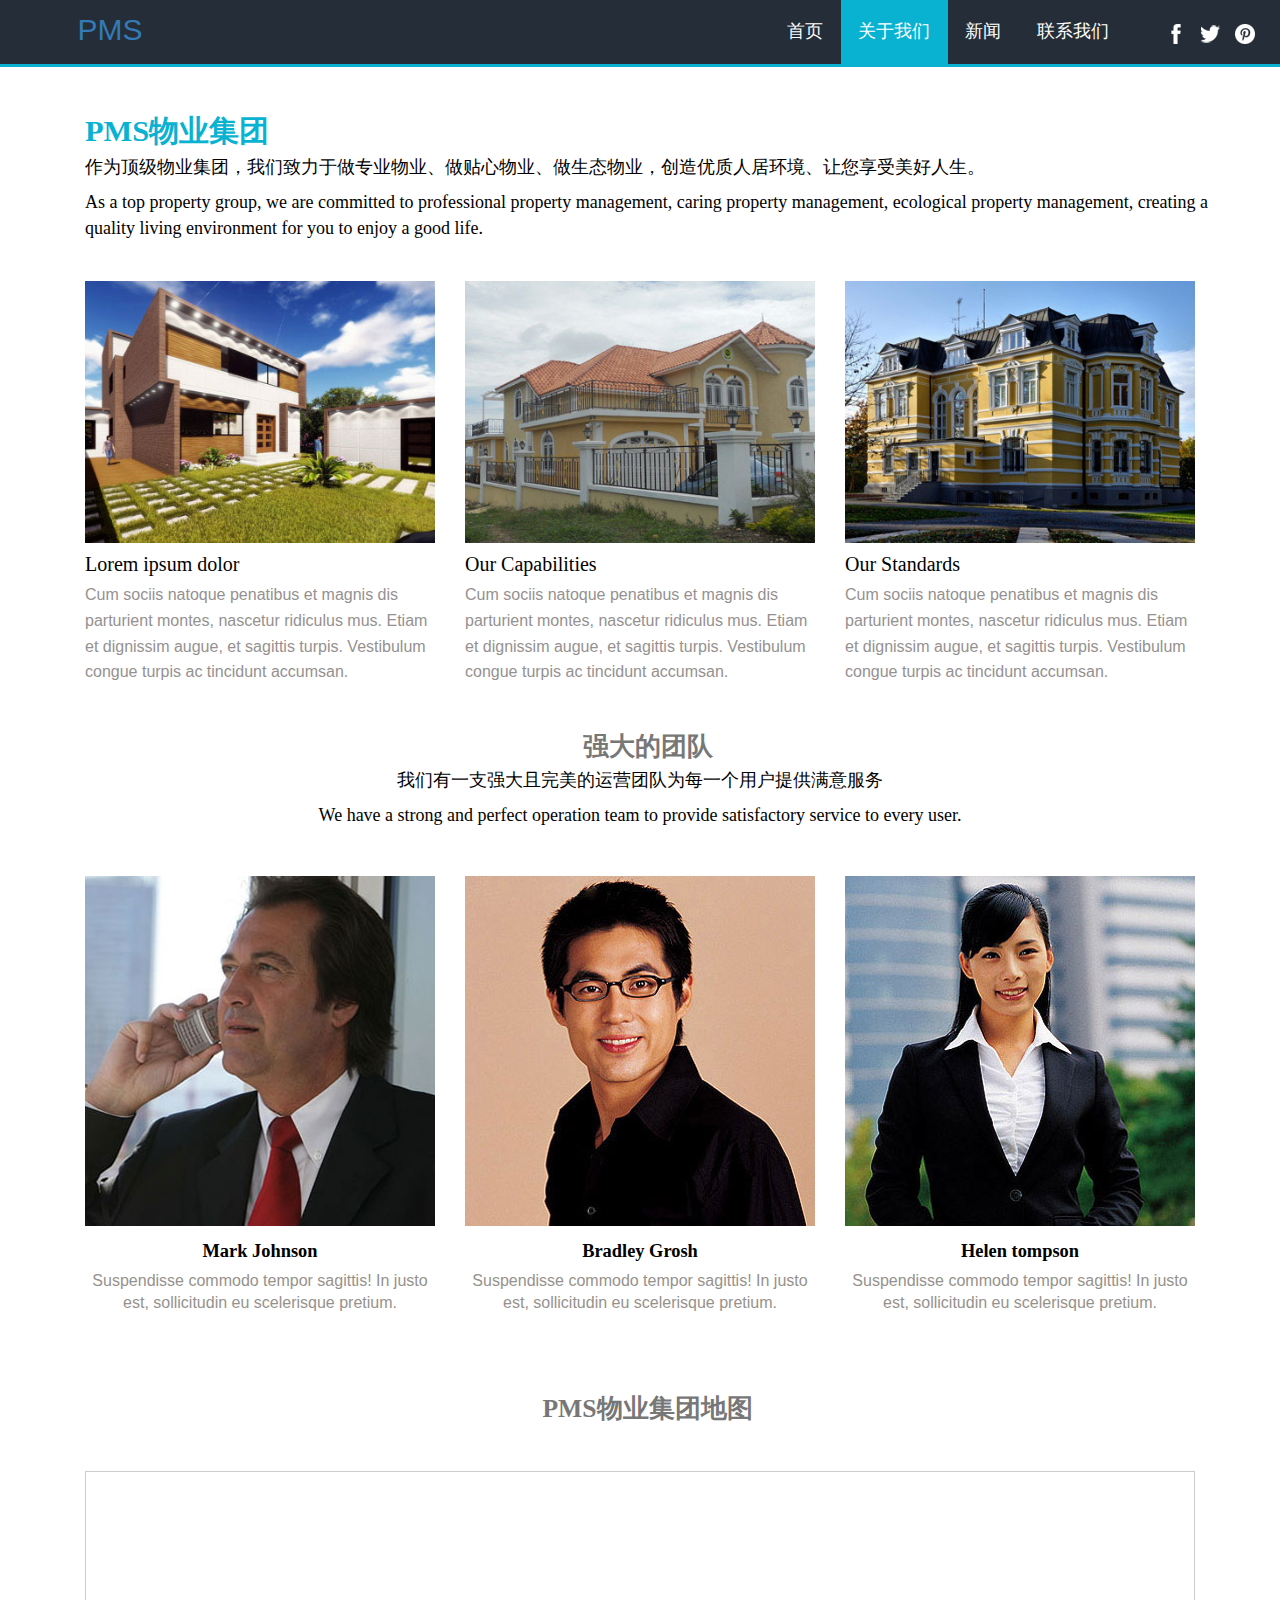
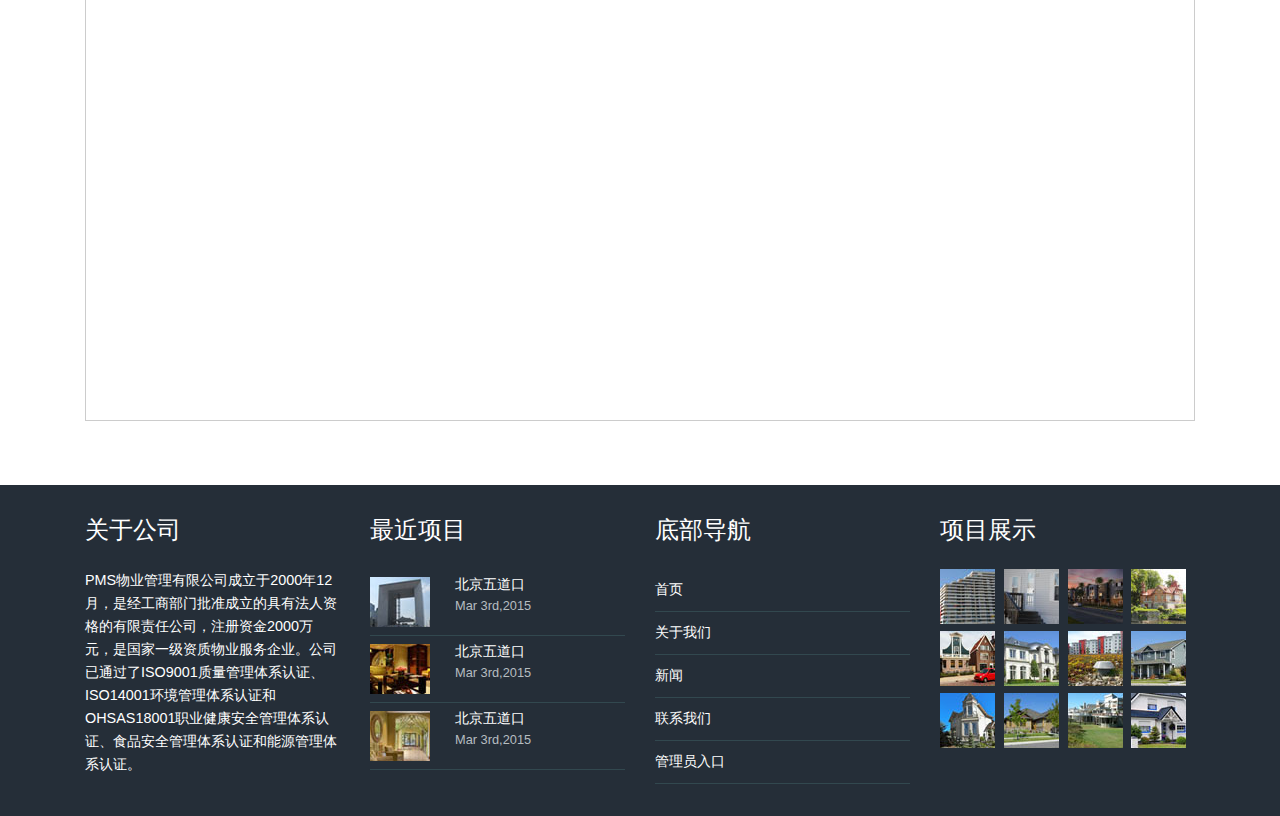
==== commit 5386106e: "add" ====
--- a/about.html
+++ b/about.html
@@ -17,7 +17,7 @@
 <script type="text/javascript" src="js/easing.js"></script>
 <!--引用百度地图API-->
 
-<script type="text/javascript" src="http://api.map.baidu.com/api?key=&v=1.1&services=true"></script>
+<script type="text/javascript" src="https://api.map.baidu.com/api?key=&v=1.1&services=true"></script>
 	<script type="text/javascript">
 			jQuery(document).ready(function($) {
 				$(".scroll").click(function(event){		
--- a/css/style.css
+++ b/css/style.css
@@ -26,7 +26,6 @@
 }
 .head-right {
   float: right;
-  width: 40%;
 }
 .top-nav {
   float: left;
